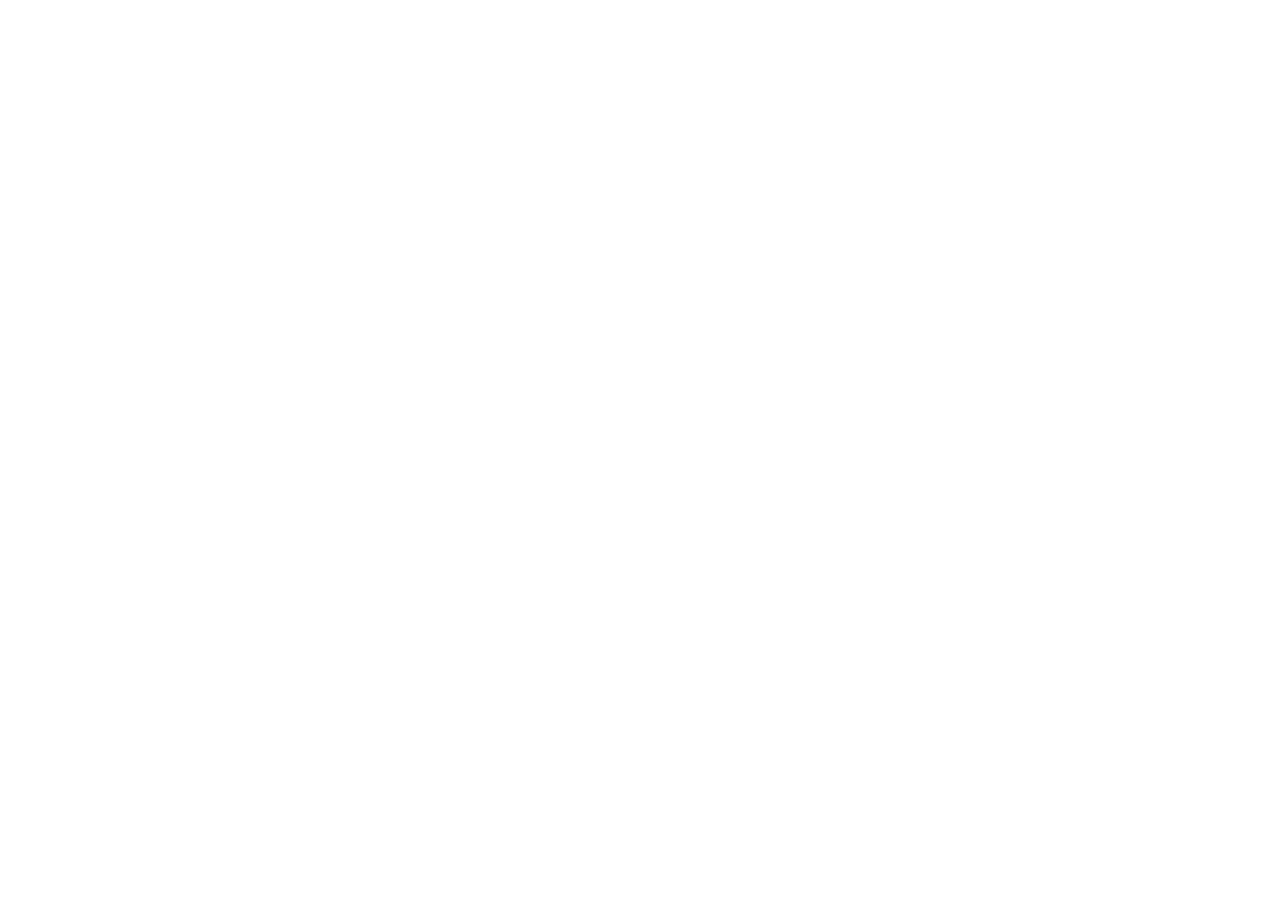
==== index.html @ 03cf4012 "files" ====
<!DOCTYPE html>
<html lang="en">
    <head>
        <meta charset="UTF-8">
        <meta http-equiv="X-UA-Compatible" content="IE=edge">
        <meta name="viewport" content="width=device-width, initial-scale=1.0">
        <title>Document</title>
    </head>
    
    <body>
        
    </body>
</html>
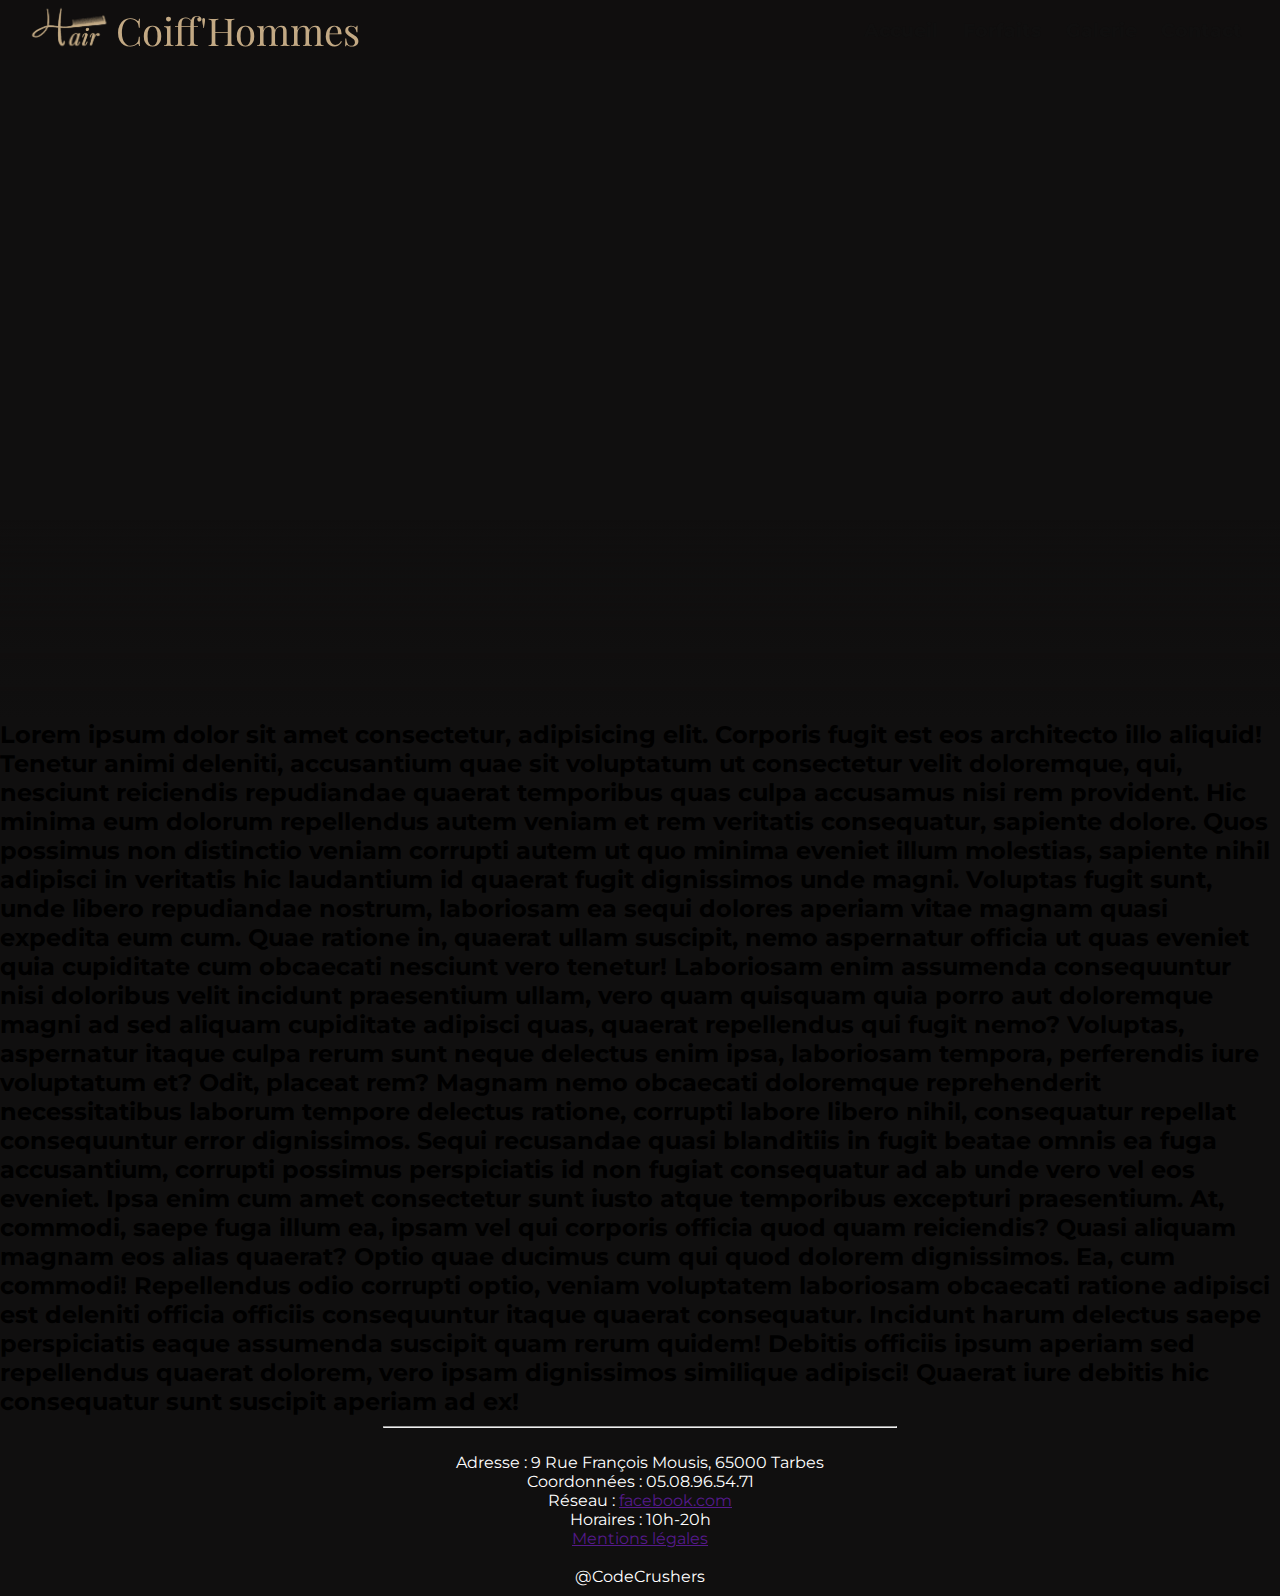
==== commit 19aecf27: "Merge branch 'main' of https://github.com/Musa-f/codecrushers" ====
--- a/index.html
+++ b/index.html
@@ -5,9 +5,47 @@
         <meta http-equiv="X-UA-Compatible" content="IE=edge">
         <meta name="viewport" content="width=device-width, initial-scale=1.0">
         <title>Document</title>
+        <link rel="stylesheet" href="style.css">
     </head>
-    
+
     <body>
         
+        <nav>
+            <div>
+                <img src="img/logo.png" alt="">
+                <h1>Coiff'Hommes</h1>
+            </div>
+
+            <ul>
+                <li><a href="index.html">Accueil</a></li>
+                <li><a href="">Forfaits</a></li>
+                <li><a href="gallery.html">Galerie</a></li>
+                <li><a href="contact.php">Contact</a></li>
+            </ul>
+        </nav>
+
+        <section>
+            <div class="header-img"></div>
+        </section>
+
+        <section>
+            <h2>
+                Lorem ipsum dolor sit amet consectetur, adipisicing elit. Corporis fugit est eos architecto illo aliquid! Tenetur animi deleniti, accusantium quae sit voluptatum ut consectetur velit doloremque, qui, nesciunt reiciendis repudiandae quaerat temporibus quas culpa accusamus nisi rem provident. Hic minima eum dolorum repellendus autem veniam et rem veritatis consequatur, sapiente dolore. Quos possimus non distinctio veniam corrupti autem ut quo minima eveniet illum molestias, sapiente nihil adipisci in veritatis hic laudantium id quaerat fugit dignissimos unde magni. Voluptas fugit sunt, unde libero repudiandae nostrum, laboriosam ea sequi dolores aperiam vitae magnam quasi expedita eum cum. Quae ratione in, quaerat ullam suscipit, nemo aspernatur officia ut quas eveniet quia cupiditate cum obcaecati nesciunt vero tenetur! Laboriosam enim assumenda consequuntur nisi doloribus velit incidunt praesentium ullam, vero quam quisquam quia porro aut doloremque magni ad sed aliquam cupiditate adipisci quas, quaerat repellendus qui fugit nemo? Voluptas, aspernatur itaque culpa rerum sunt neque delectus enim ipsa, laboriosam tempora, perferendis iure voluptatum et? Odit, placeat rem? Magnam nemo obcaecati doloremque reprehenderit necessitatibus laborum tempore delectus ratione, corrupti labore libero nihil, consequatur repellat consequuntur error dignissimos. Sequi recusandae quasi blanditiis in fugit beatae omnis ea fuga accusantium, corrupti possimus perspiciatis id non fugiat consequatur ad ab unde vero vel eos eveniet. Ipsa enim cum amet consectetur sunt iusto atque temporibus excepturi praesentium. At, commodi, saepe fuga illum ea, ipsam vel qui corporis officia quod quam reiciendis? Quasi aliquam magnam eos alias quaerat? Optio quae ducimus cum qui quod dolorem dignissimos. Ea, cum commodi! Repellendus odio corrupti optio, veniam voluptatem laboriosam obcaecati ratione adipisci est deleniti officia officiis consequuntur itaque quaerat consequatur. Incidunt harum delectus saepe perspiciatis eaque assumenda suscipit quam rerum quidem! Debitis officiis ipsum aperiam sed repellendus quaerat dolorem, vero ipsam dignissimos similique adipisci! Quaerat iure debitis hic consequatur sunt suscipit aperiam ad ex!
+            </h2>
+        </section>
+
+        <footer>
+            <hr>
+            <ul>
+                <li>Adresse : 9 Rue François Mousis, 65000 Tarbes</li>
+                <li>Coordonnées : 05.08.96.54.71</li>
+                <li>Réseau : <a href="">facebook.com</a></li>
+                <li>Horaires : 10h-20h</li>
+                <li><a href="">Mentions légales</a></li>
+            </ul>
+            <br>
+            <p>@CodeCrushers</p>
+        </footer>
+
     </body>
 </html>--- a/style.css
+++ b/style.css
@@ -0,0 +1,95 @@
+@import url("https://fonts.googleapis.com/css2?family=Montserrat&display=swap");
+@import url("https://fonts.googleapis.com/css2?family=Playfair+Display:ital,wght@1,500&display=swap");
+:root {
+  --navbar-height: 60px;
+  --main-color: #100f0f;
+  --main-color-2: #100f0fcd;
+  --main-color-3: #100f0f00;
+  --sub-color: #c3a984;
+}
+
+* {
+  margin: 0;
+  padding: 0;
+}
+
+body {
+  background-color: var(--main-color);
+  overflow-x: hidden;
+  font-family: "Montserrat", sans-serif;
+}
+
+nav {
+  position: fixed;
+  width: calc(100vw - 4%);
+  height: var(--navbar-height);
+  background-color: rgba(16, 15, 15, 0.4196078431);
+  display: flex;
+  justify-content: space-between;
+  align-items: center;
+  padding: 0 2%;
+}
+nav div {
+  display: flex;
+  align-items: center;
+}
+nav div img {
+  width: 90px;
+}
+nav div h1 {
+  font-size: 2.4em;
+  color: var(--sub-color);
+  font-family: "Playfair Display", serif;
+  font-weight: 400;
+}
+nav ul {
+  width: 50%;
+  list-style-type: none;
+  display: flex;
+  justify-content: flex-end;
+}
+nav ul li {
+  font-size: 1.2em;
+  font-weight: 800;
+  padding: 0 2%;
+}
+nav ul li a {
+  color: var(--main-color);
+  text-decoration: none;
+}
+
+.header-img {
+  width: 100vw;
+  height: 80vh;
+  background: url("./img/img-header.jpg");
+  background-size: cover;
+  background-repeat: no-repeat;
+  background-position: 80% top;
+}
+
+.header-img::after {
+  content: "";
+  position: absolute;
+  top: 0;
+  width: 100vw;
+  height: 200px;
+  background: linear-gradient(to top, var(--main-color), var(--main-color-2), var(--main-color-3));
+  transform: translateY(calc(80vh - 100%));
+}
+
+footer {
+  display: flex;
+  flex-direction: column;
+  justify-content: center;
+  align-items: center;
+  height: 180px;
+  color: white;
+}
+footer hr {
+  width: 40%;
+}
+footer ul {
+  margin-top: 2%;
+  text-align: center;
+  list-style-type: none;
+}/*# sourceMappingURL=style.css.map */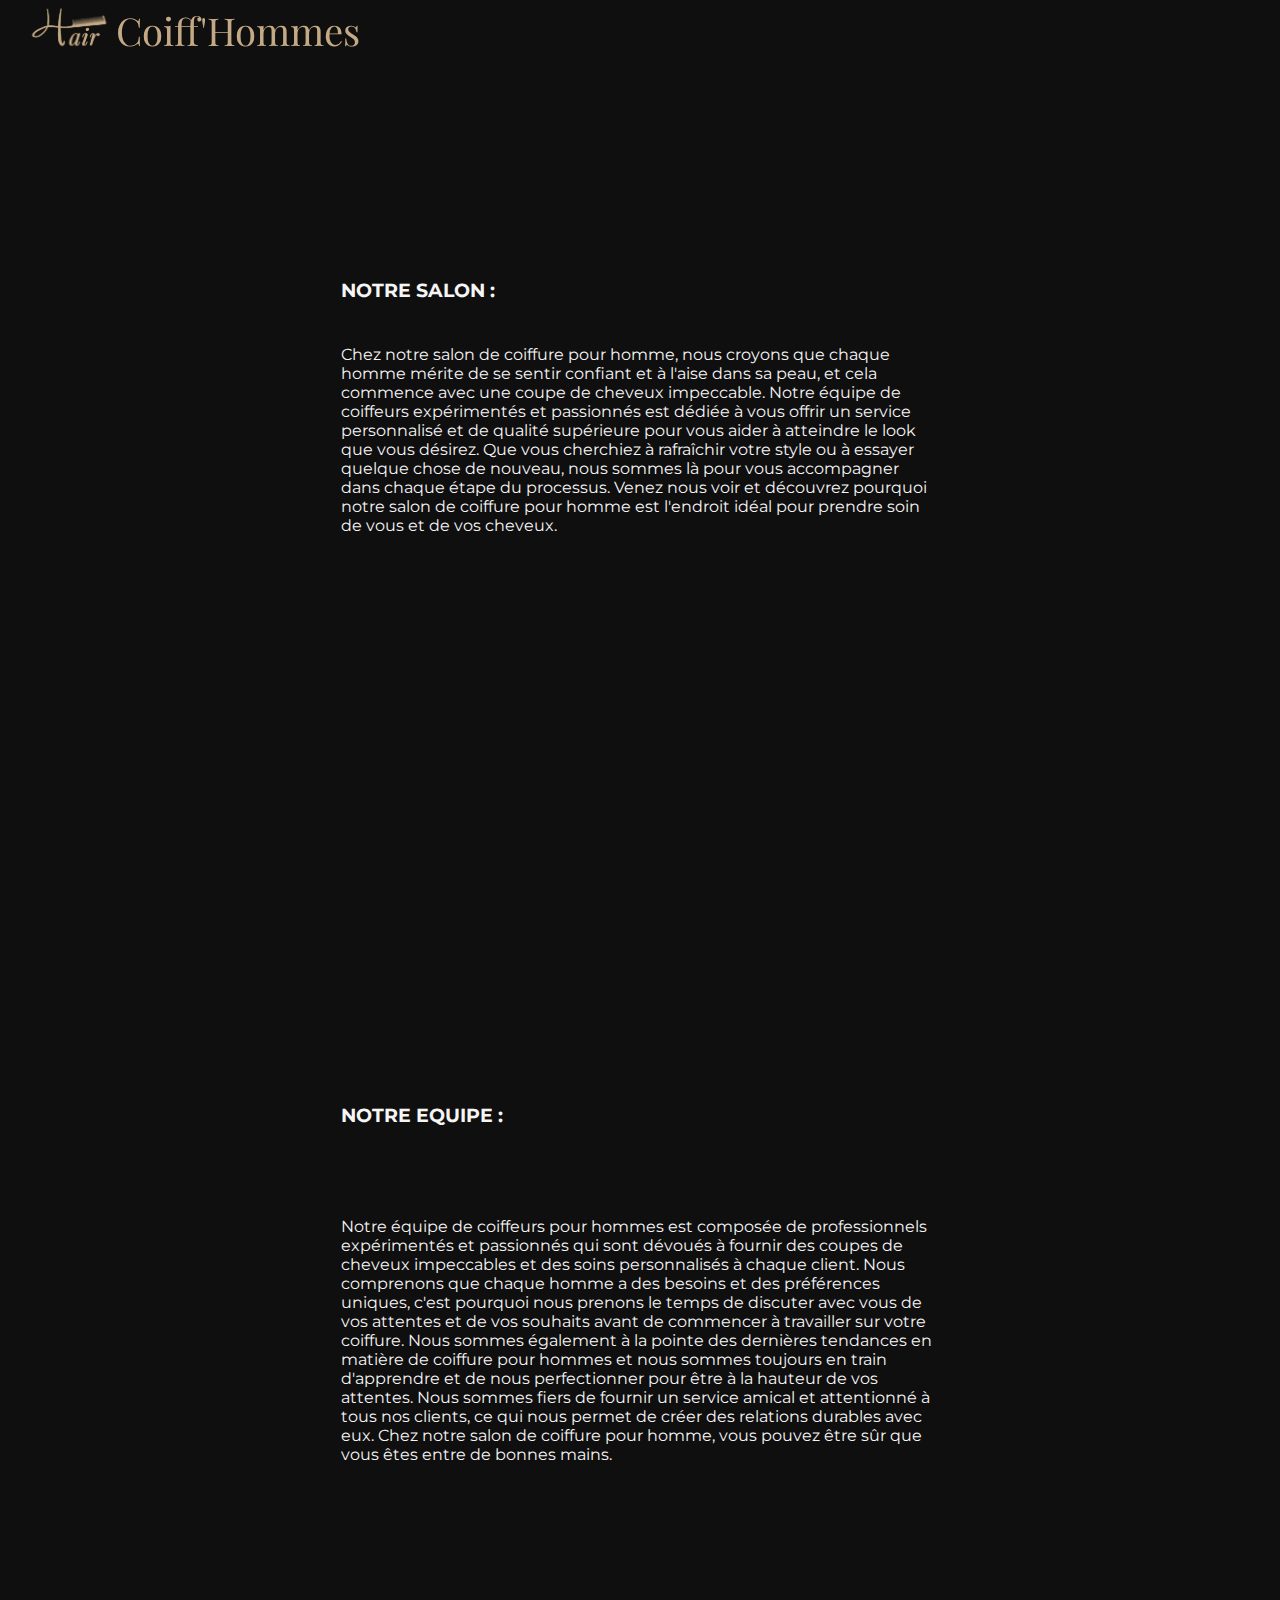
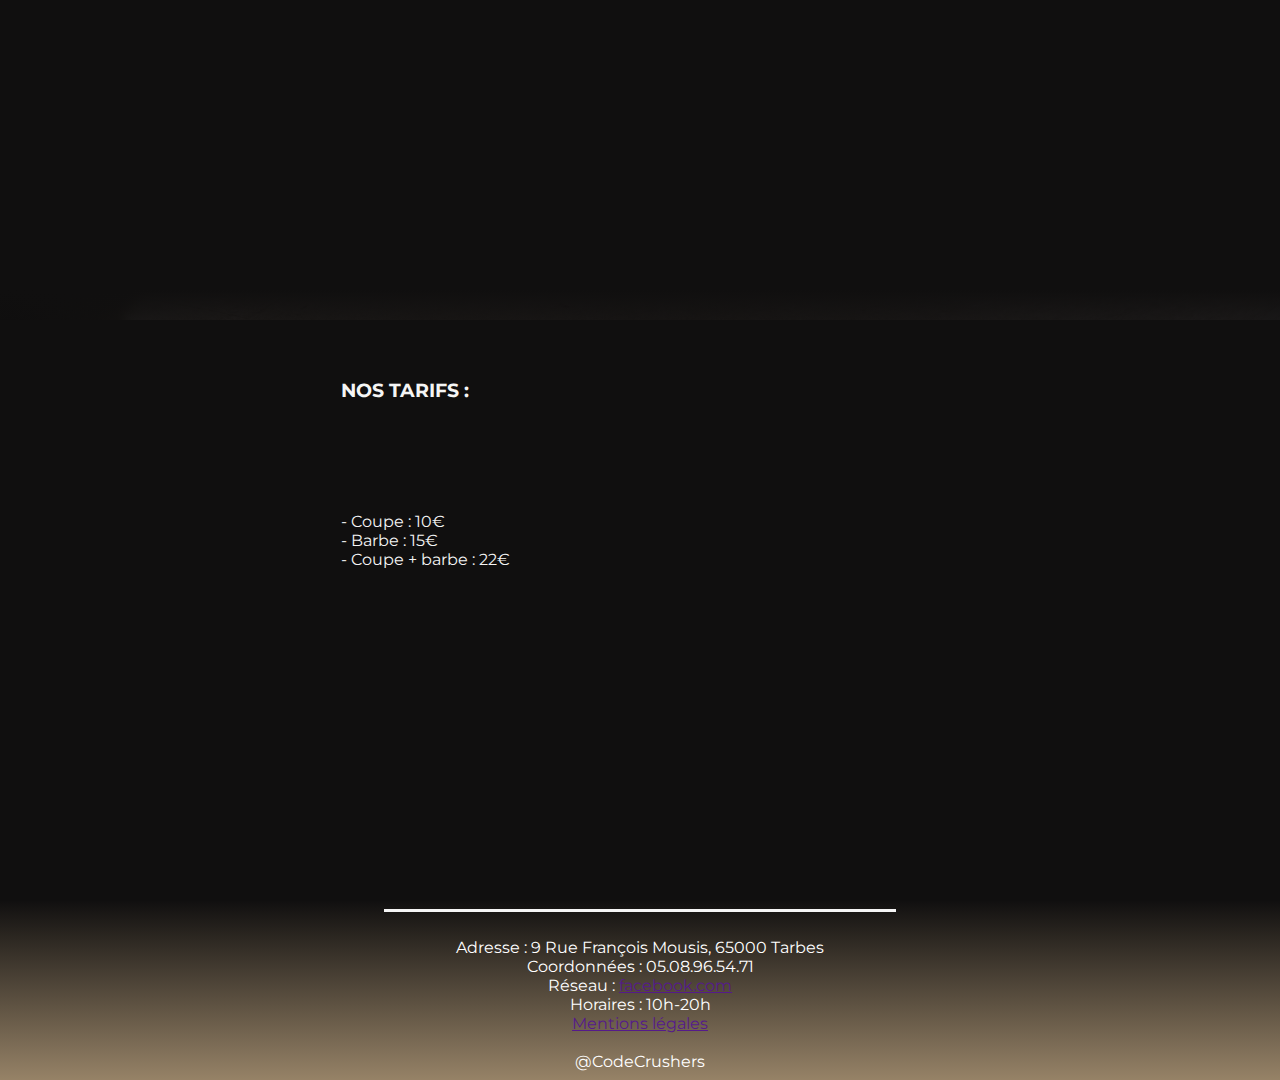
==== commit 32e029f4: "nico" ====
--- a/index.html
+++ b/index.html
@@ -1,51 +1,111 @@
 <!DOCTYPE html>
 <html lang="en">
-    <head>
-        <meta charset="UTF-8">
-        <meta http-equiv="X-UA-Compatible" content="IE=edge">
-        <meta name="viewport" content="width=device-width, initial-scale=1.0">
-        <title>Document</title>
-        <link rel="stylesheet" href="style.css">
-    </head>
 
-    <body>
-        
+<head>
+    <meta charset="UTF-8">
+    <meta http-equiv="X-UA-Compatible" content="IE=edge">
+    <meta name="viewport" content="width=device-width, initial-scale=1.0">
+    <title>Document</title>
+    <link rel="stylesheet" href="style.css">
+    <link rel="stylesheet" href="https://cdnjs.cloudflare.com/ajax/libs/font-awesome/6.3.0/css/all.min.css"
+        integrity="sha512-SzlrxWUlpfuzQ+pcUCosxcglQRNAq/DZjVsC0lE40xsADsfeQoEypE+enwcOiGjk/bSuGGKHEyjSoQ1zVisanQ=="
+        crossorigin="anonymous" referrerpolicy="no-referrer" />
+    <link rel="icon" type="image/x-icon" href="./img/favcoif.png">
+
+</head>
+
+<body>
+
+    <header>
         <nav>
             <div>
                 <img src="img/logo.png" alt="">
                 <h1>Coiff'Hommes</h1>
             </div>
-
             <ul>
-                <li><a href="index.html">Accueil</a></li>
-                <li><a href="">Forfaits</a></li>
-                <li><a href="gallery.html">Galerie</a></li>
-                <li><a href="contact.php">Contact</a></li>
+                <li>
+                    <a href="#section-one">Accueil</a>
+                    <span></span>
+                </li>
+                <li>
+                    <a href="#section-two">A propos</a>
+                    <span></span>
+                </li>
+                <li>
+                    <a href="#section-three">Forfaits</a>
+                    <span></span>
+                </li>
+                <li>
+                    <a href="gallery.html">Galerie</a>
+                    <span></span>
+                </li>
+                <li>
+                    <a href="contact.php">Contact</a>
+                    <span></span>
+                </li>
             </ul>
         </nav>
+    </header>
 
-        <section>
-            <div class="header-img"></div>
+    <div id="main">
+        <section id="section-one">
+            <article>
+                <h3>NOTRE SALON :</h3>
+                <p>
+                    Chez notre salon de coiffure pour homme, nous croyons que chaque homme mérite de se sentir confiant
+                    et à l'aise dans sa peau, et cela commence avec une coupe de cheveux impeccable. Notre équipe de
+                    coiffeurs expérimentés et passionnés est dédiée à vous offrir un service personnalisé et de qualité
+                    supérieure pour vous aider à atteindre le look que vous désirez. Que vous cherchiez à rafraîchir
+                    votre style ou à essayer quelque chose de nouveau, nous sommes là pour vous accompagner dans chaque
+                    étape du processus. Venez nous voir et découvrez pourquoi notre salon de coiffure pour homme est
+                    l'endroit idéal pour prendre soin de vous et de vos cheveux.
+                </p>
+            </article>
         </section>
 
-        <section>
-            <h2>
-                Lorem ipsum dolor sit amet consectetur, adipisicing elit. Corporis fugit est eos architecto illo aliquid! Tenetur animi deleniti, accusantium quae sit voluptatum ut consectetur velit doloremque, qui, nesciunt reiciendis repudiandae quaerat temporibus quas culpa accusamus nisi rem provident. Hic minima eum dolorum repellendus autem veniam et rem veritatis consequatur, sapiente dolore. Quos possimus non distinctio veniam corrupti autem ut quo minima eveniet illum molestias, sapiente nihil adipisci in veritatis hic laudantium id quaerat fugit dignissimos unde magni. Voluptas fugit sunt, unde libero repudiandae nostrum, laboriosam ea sequi dolores aperiam vitae magnam quasi expedita eum cum. Quae ratione in, quaerat ullam suscipit, nemo aspernatur officia ut quas eveniet quia cupiditate cum obcaecati nesciunt vero tenetur! Laboriosam enim assumenda consequuntur nisi doloribus velit incidunt praesentium ullam, vero quam quisquam quia porro aut doloremque magni ad sed aliquam cupiditate adipisci quas, quaerat repellendus qui fugit nemo? Voluptas, aspernatur itaque culpa rerum sunt neque delectus enim ipsa, laboriosam tempora, perferendis iure voluptatum et? Odit, placeat rem? Magnam nemo obcaecati doloremque reprehenderit necessitatibus laborum tempore delectus ratione, corrupti labore libero nihil, consequatur repellat consequuntur error dignissimos. Sequi recusandae quasi blanditiis in fugit beatae omnis ea fuga accusantium, corrupti possimus perspiciatis id non fugiat consequatur ad ab unde vero vel eos eveniet. Ipsa enim cum amet consectetur sunt iusto atque temporibus excepturi praesentium. At, commodi, saepe fuga illum ea, ipsam vel qui corporis officia quod quam reiciendis? Quasi aliquam magnam eos alias quaerat? Optio quae ducimus cum qui quod dolorem dignissimos. Ea, cum commodi! Repellendus odio corrupti optio, veniam voluptatem laboriosam obcaecati ratione adipisci est deleniti officia officiis consequuntur itaque quaerat consequatur. Incidunt harum delectus saepe perspiciatis eaque assumenda suscipit quam rerum quidem! Debitis officiis ipsum aperiam sed repellendus quaerat dolorem, vero ipsam dignissimos similique adipisci! Quaerat iure debitis hic consequatur sunt suscipit aperiam ad ex!
-            </h2>
+        <section id="section-two">
+            <article>
+                <h3>NOTRE EQUIPE :</h3>
+                <p>
+                    Notre équipe de coiffeurs pour hommes est composée de professionnels expérimentés et passionnés qui
+                    sont dévoués à fournir des coupes de cheveux impeccables et des soins personnalisés à chaque client.
+                    Nous comprenons que chaque homme a des besoins et des préférences uniques, c'est pourquoi nous
+                    prenons le temps de discuter avec vous de vos attentes et de vos souhaits avant de commencer à
+                    travailler sur votre coiffure. Nous sommes également à la pointe des dernières tendances en matière
+                    de coiffure pour hommes et nous sommes toujours en train d'apprendre et de nous perfectionner pour
+                    être à la hauteur de vos attentes. Nous sommes fiers de fournir un service amical et attentionné à
+                    tous nos clients, ce qui nous permet de créer des relations durables avec eux. Chez notre salon de
+                    coiffure pour homme, vous pouvez être sûr que vous êtes entre de bonnes mains.
+                </p>
+            </article>
         </section>
 
-        <footer>
-            <hr>
-            <ul>
-                <li>Adresse : 9 Rue François Mousis, 65000 Tarbes</li>
-                <li>Coordonnées : 05.08.96.54.71</li>
-                <li>Réseau : <a href="">facebook.com</a></li>
-                <li>Horaires : 10h-20h</li>
-                <li><a href="">Mentions légales</a></li>
-            </ul>
-            <br>
-            <p>@CodeCrushers</p>
-        </footer>
+        <section id="section-three">
+            <article>
+                <h3>NOS TARIFS :</h3>
+                <p>
+                    <span>- Coupe : 10€</span><br>
+                    <span>- Barbe : 15€</span><br>
+                    <span>- Coupe + barbe : 22€</span><br>
+                </p>
+            </article>
+        </section>
+    </div>
 
-    </body>
+    <footer>
+        <hr>
+        <ul>
+            <li>Adresse : 9 Rue François Mousis, 65000 Tarbes</li>
+            <li>Coordonnées : 05.08.96.54.71</li>
+            <li>Réseau : <a href="">facebook.com</a></li>
+            <li>Horaires : 10h-20h</li>
+            <li><a href="">Mentions légales</a></li>
+        </ul>
+        <br>
+        <p>@CodeCrushers</p>
+    </footer>
+
+    <script src="./script.js"></script>
+</body>
+
 </html>--- a/style.css
+++ b/style.css
@@ -6,6 +6,9 @@
   --main-color-2: #100f0fcd;
   --main-color-3: #100f0f00;
   --sub-color: #c3a984;
+  --sub-color-2: #c3a984bf;
+  --sub-color-3: #c3a98400;
+  --side-color: #849ec3;
 }
 
 * {
@@ -19,62 +22,146 @@
   font-family: "Montserrat", sans-serif;
 }
 
-nav {
+header nav {
   position: fixed;
+  z-index: 999;
+  top: 0;
+  left: 0;
   width: calc(100vw - 4%);
   height: var(--navbar-height);
-  background-color: rgba(16, 15, 15, 0.4196078431);
   display: flex;
   justify-content: space-between;
   align-items: center;
   padding: 0 2%;
 }
-nav div {
+header nav div {
   display: flex;
   align-items: center;
 }
-nav div img {
+header nav div img {
   width: 90px;
 }
-nav div h1 {
+header nav div h1 {
   font-size: 2.4em;
   color: var(--sub-color);
   font-family: "Playfair Display", serif;
   font-weight: 400;
 }
-nav ul {
+header nav ul {
   width: 50%;
   list-style-type: none;
   display: flex;
   justify-content: flex-end;
 }
-nav ul li {
+header nav ul li {
+  position: relative;
   font-size: 1.2em;
   font-weight: 800;
   padding: 0 2%;
 }
-nav ul li a {
+header nav ul li a {
   color: var(--main-color);
   text-decoration: none;
 }
+header nav ul li::after {
+  content: "";
+  position: absolute;
+  bottom: -5px;
+  width: 50%;
+  height: 3px;
+  background-color: var(--main-color);
+  transform-origin: left;
+  transform: scaleX(0);
+  transition: transform 0.35s;
+}
+header nav ul li:hover::after {
+  transform: scaleX(1);
+}
 
-.header-img {
+#main {
+  height: calc(300vh - 200px);
+}
+#main section {
   width: 100vw;
-  height: 80vh;
+  padding-top: 80px;
+  display: flex;
+  justify-content: center;
+}
+#main section:nth-child(1) article {
+  top: 20vh;
+  height: 40vh;
+}
+#main section:nth-child(2) article {
+  top: 10vh;
+  height: 60vh;
+}
+#main section:nth-child(3) article {
+  height: 40vh;
+}
+#main section article {
+  position: relative;
+  z-index: 10;
+  width: 70vw;
+  color: whitesmoke;
+  display: grid;
+  grid-template-columns: 1fr 4fr 1fr;
+  grid-template-rows: 1fr 4fr 1fr;
+}
+#main section article h3 {
+  grid-row: 1;
+  grid-column: 2;
+  width: 100%;
+  text-align: left;
+  align-self: center;
+}
+#main section article p {
+  grid-row: 2;
+  grid-column: 2;
+  align-self: center;
+}
+#main section:nth-child(1) {
+  height: calc(100vh - 80px);
   background: url("./img/img-header.jpg");
   background-size: cover;
   background-repeat: no-repeat;
-  background-position: 80% top;
+  background-position: center top;
+  background-attachment: fixed;
 }
-
-.header-img::after {
+#main section:nth-child(1)::after {
+  content: "";
+  z-index: 5;
+  position: absolute;
+  bottom: 0;
+  left: 0;
+  background: linear-gradient(to bottom, var(--main-color-3), var(--main-color) 50vh);
+  width: 100vw;
+  height: 60vh;
+}
+#main section:nth-child(2) {
+  height: 100vh;
+  background: var(--main-color);
+  background-size: cover;
+  background-repeat: no-repeat;
+  background-position: center top;
+  background-attachment: fixed;
+}
+#main section:nth-child(3) {
+  height: calc(100vh - 180px);
+  background: url("./img/pexels-cottonbro-studio-3993293.jpg");
+  background-size: cover;
+  background-repeat: no-repeat;
+  background-position: center top;
+  background-attachment: fixed;
+}
+#main section:nth-child(3)::after {
   content: "";
   position: absolute;
-  top: 0;
+  z-index: 5;
+  top: 200vh;
+  left: 0;
+  background: linear-gradient(to top, var(--main-color-3), var(--main-color) 50vh);
   width: 100vw;
-  height: 200px;
-  background: linear-gradient(to top, var(--main-color), var(--main-color-2), var(--main-color-3));
-  transform: translateY(calc(80vh - 100%));
+  height: 60vh;
 }
 
 footer {
@@ -84,9 +171,13 @@
   align-items: center;
   height: 180px;
   color: white;
+  background: linear-gradient(to top, var(--sub-color-2), var(--sub-color-3));
 }
 footer hr {
   width: 40%;
+  height: 3px;
+  background-color: whitesmoke;
+  border: none;
 }
 footer ul {
   margin-top: 2%;
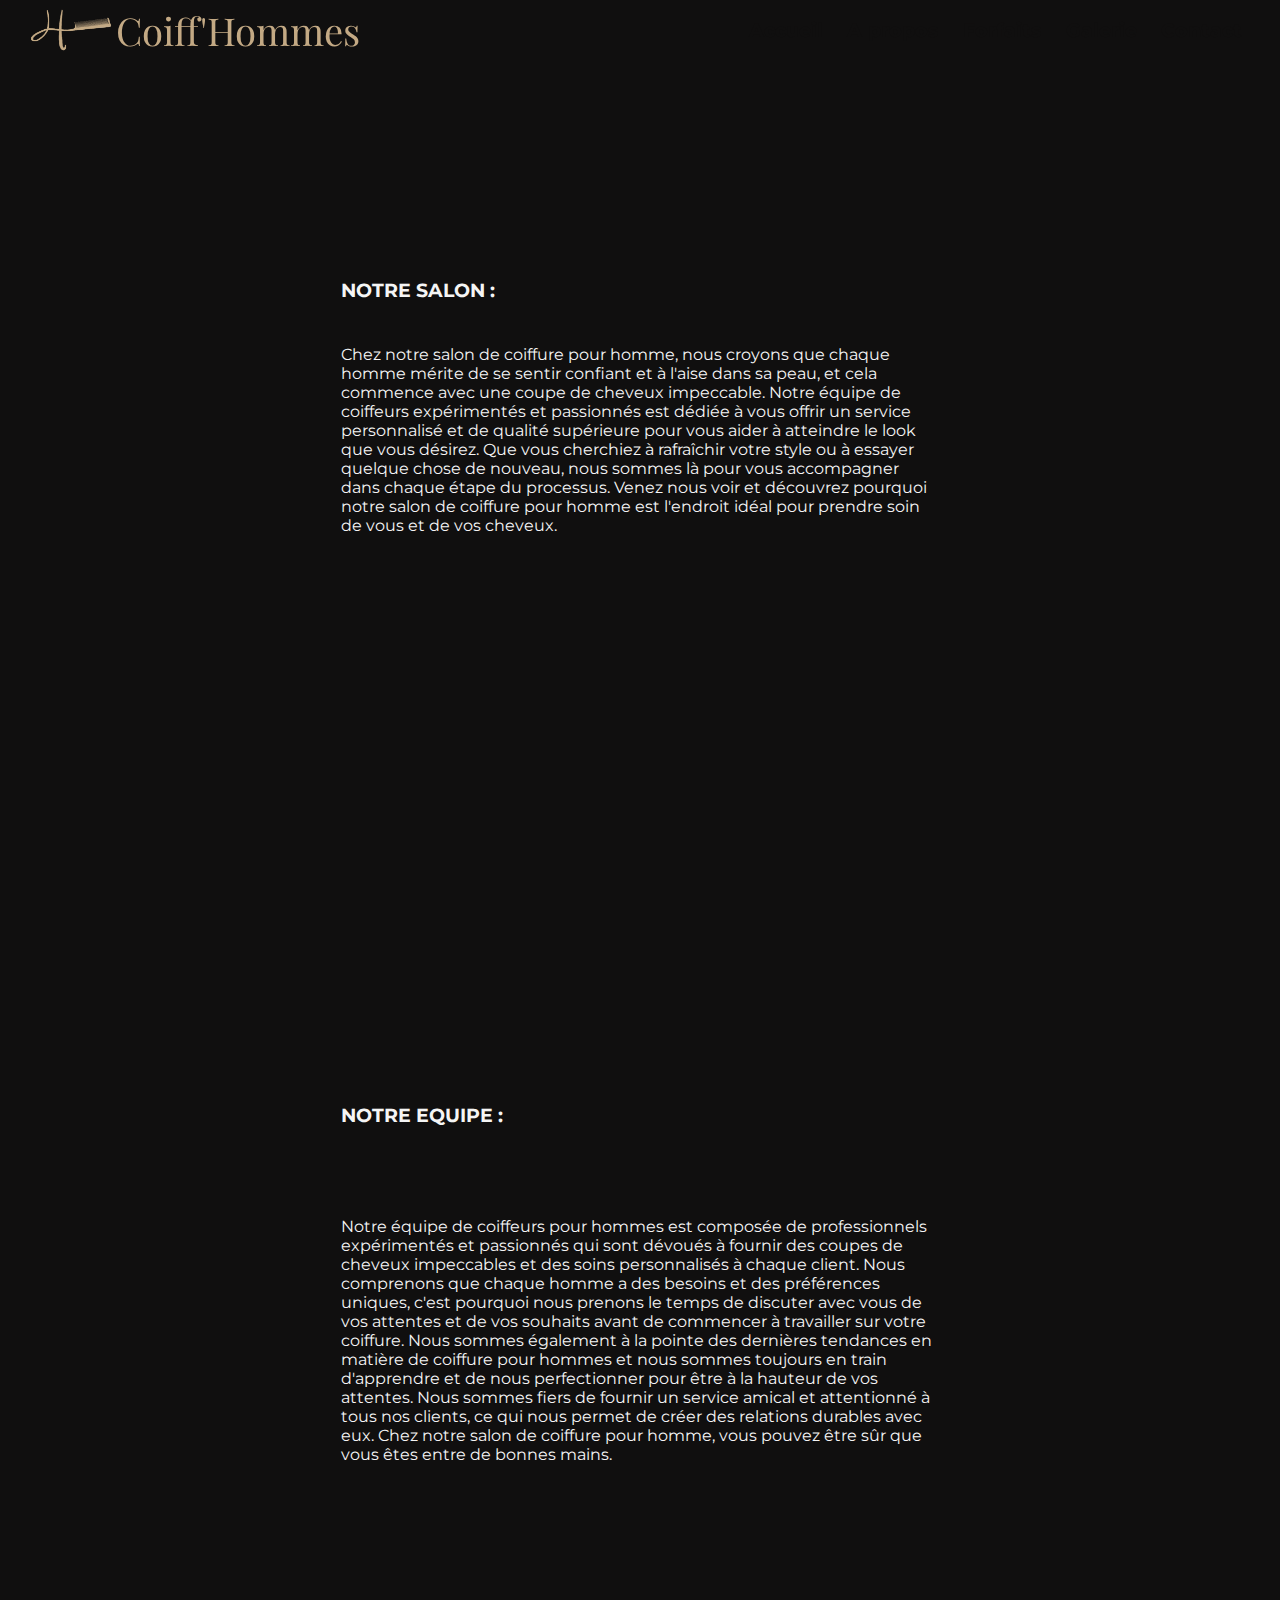
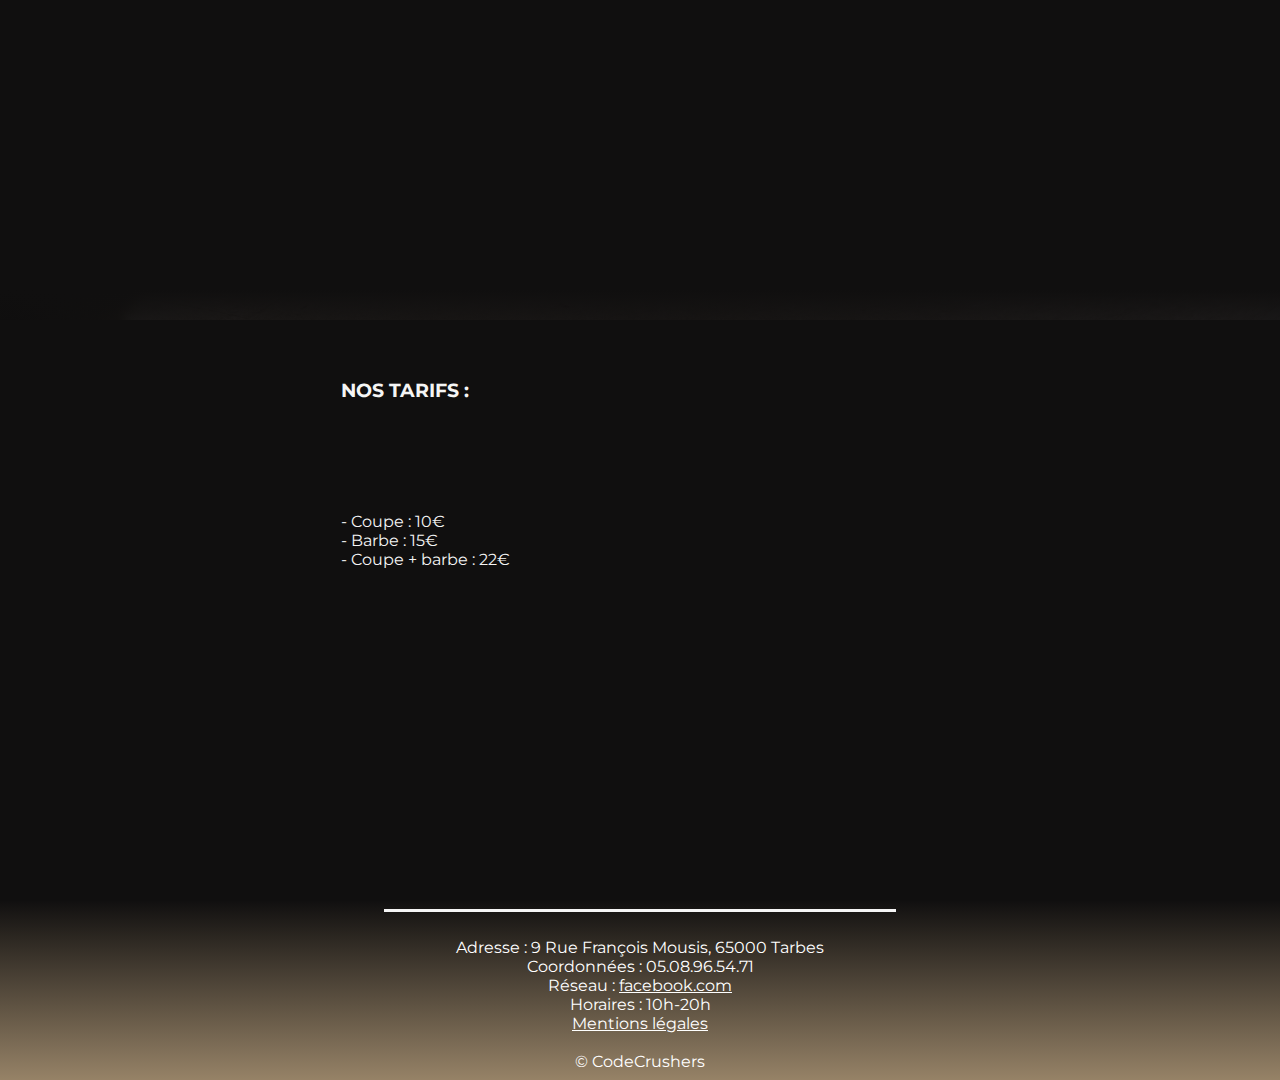
==== commit 2d4a26ac: "changes mika" ====
--- a/index.html
+++ b/index.html
@@ -5,7 +5,7 @@
     <meta charset="UTF-8">
     <meta http-equiv="X-UA-Compatible" content="IE=edge">
     <meta name="viewport" content="width=device-width, initial-scale=1.0">
-    <title>Document</title>
+    <title>Accueil</title>
     <link rel="stylesheet" href="style.css">
     <link rel="stylesheet" href="https://cdnjs.cloudflare.com/ajax/libs/font-awesome/6.3.0/css/all.min.css"
         integrity="sha512-SzlrxWUlpfuzQ+pcUCosxcglQRNAq/DZjVsC0lE40xsADsfeQoEypE+enwcOiGjk/bSuGGKHEyjSoQ1zVisanQ=="
@@ -102,7 +102,7 @@
             <li><a href="">Mentions légales</a></li>
         </ul>
         <br>
-        <p>@CodeCrushers</p>
+        <p>© CodeCrushers</p>
     </footer>
 
     <script src="./script.js"></script>
--- a/style.css
+++ b/style.css
@@ -47,6 +47,7 @@
   font-family: "Playfair Display", serif;
   font-weight: 400;
 }
+
 header nav ul {
   width: 50%;
   list-style-type: none;
@@ -78,47 +79,6 @@
   transform: scaleX(1);
 }
 
-#main {
-  height: calc(300vh - 200px);
-}
-#main section {
-  width: 100vw;
-  padding-top: 80px;
-  display: flex;
-  justify-content: center;
-}
-#main section:nth-child(1) article {
-  top: 20vh;
-  height: 40vh;
-}
-#main section:nth-child(2) article {
-  top: 10vh;
-  height: 60vh;
-}
-#main section:nth-child(3) article {
-  height: 40vh;
-}
-#main section article {
-  position: relative;
-  z-index: 10;
-  width: 70vw;
-  color: whitesmoke;
-  display: grid;
-  grid-template-columns: 1fr 4fr 1fr;
-  grid-template-rows: 1fr 4fr 1fr;
-}
-#main section article h3 {
-  grid-row: 1;
-  grid-column: 2;
-  width: 100%;
-  text-align: left;
-  align-self: center;
-}
-#main section article p {
-  grid-row: 2;
-  grid-column: 2;
-  align-self: center;
-}
 #main section:nth-child(1) {
   height: calc(100vh - 80px);
   background: url("./img/img-header.jpg");
@@ -164,6 +124,48 @@
   height: 60vh;
 }
 
+#main {
+  height: calc(300vh - 200px);
+}
+#main section {
+  width: 100vw;
+  padding-top: 80px;
+  display: flex;
+  justify-content: center;
+}
+#main section:nth-child(1) article {
+  top: 20vh;
+  height: 40vh;
+}
+#main section:nth-child(2) article {
+  top: 10vh;
+  height: 60vh;
+}
+#main section:nth-child(3) article {
+  height: 40vh;
+}
+#main section article {
+  position: relative;
+  z-index: 10;
+  width: 70vw;
+  color: whitesmoke;
+  display: grid;
+  grid-template-columns: 1fr 4fr 1fr;
+  grid-template-rows: 1fr 4fr 1fr;
+}
+#main section article h3 {
+  grid-row: 1;
+  grid-column: 2;
+  width: 100%;
+  text-align: left;
+  align-self: center;
+}
+#main section article p {
+  grid-row: 2;
+  grid-column: 2;
+  align-self: center;
+}
+
 footer {
   display: flex;
   flex-direction: column;
@@ -183,4 +185,7 @@
   margin-top: 2%;
   text-align: center;
   list-style-type: none;
+}
+footer ul a {
+  color: white;
 }/*# sourceMappingURL=style.css.map */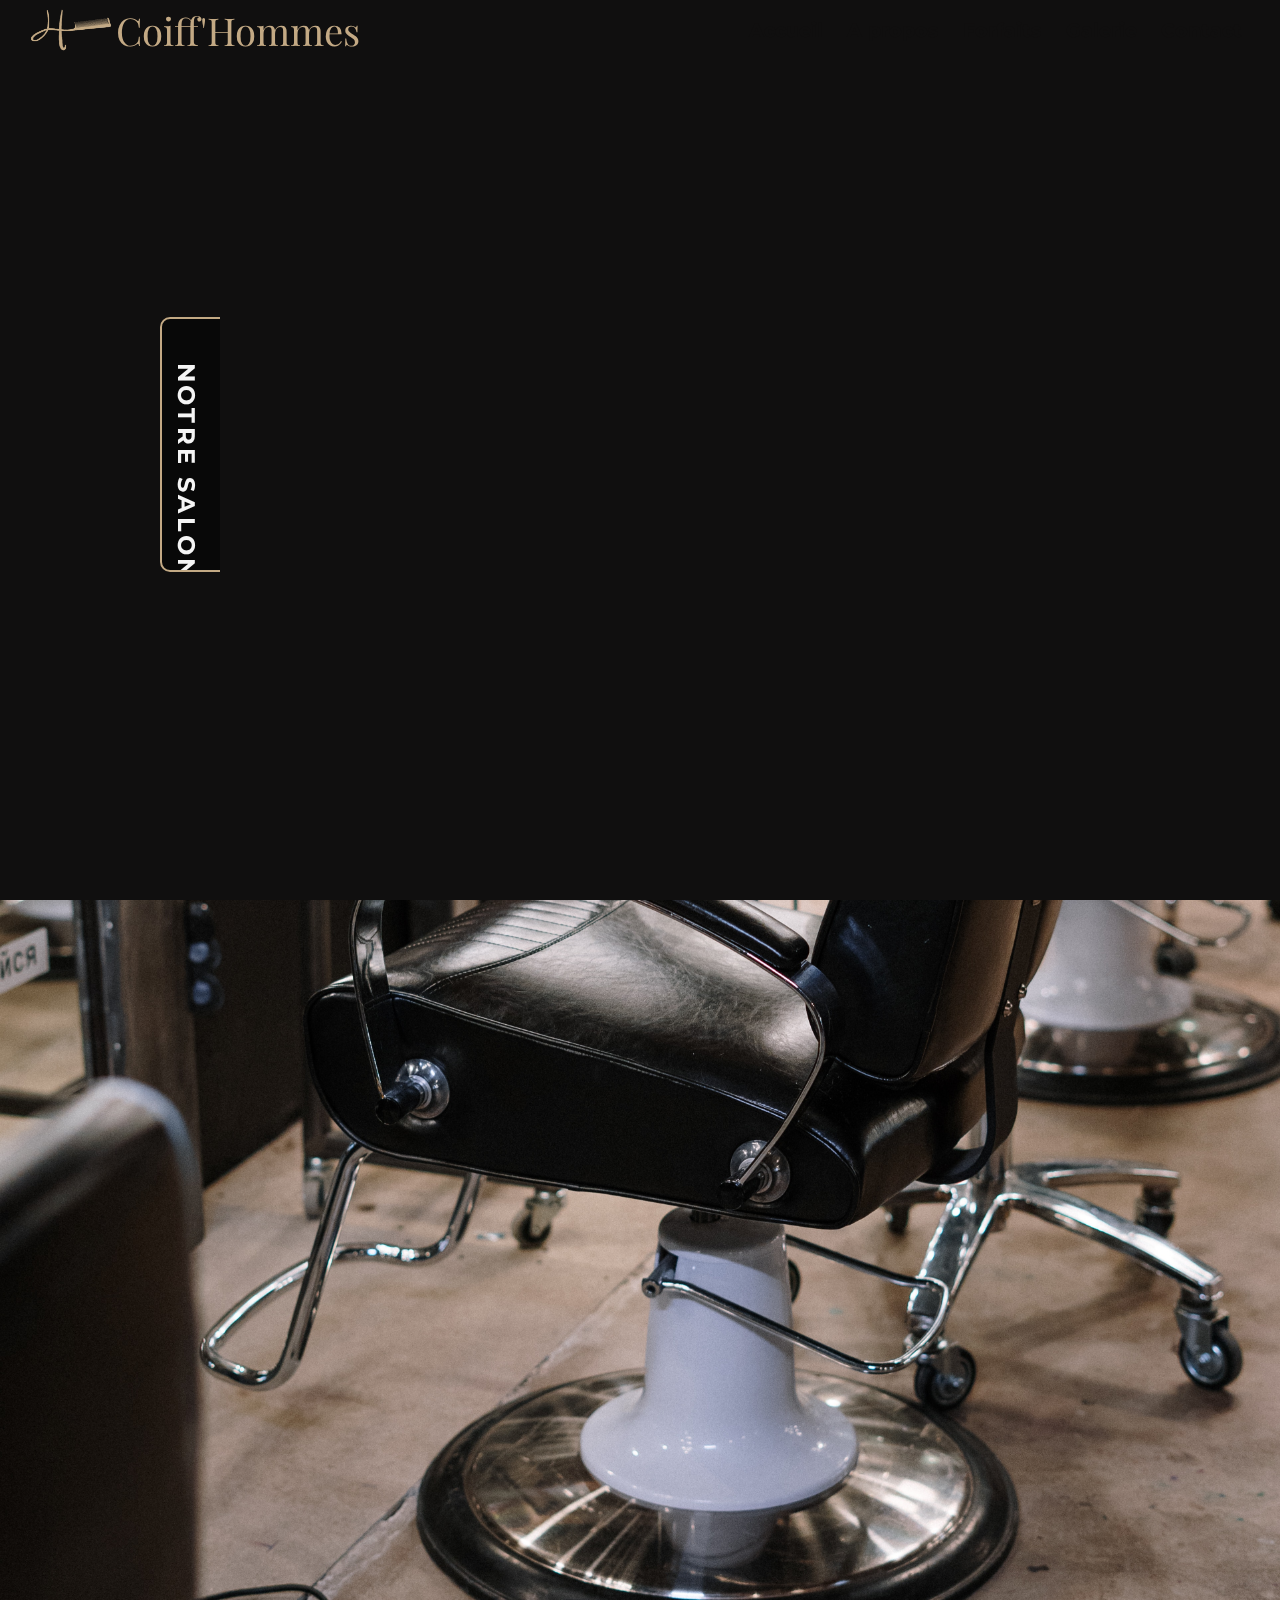
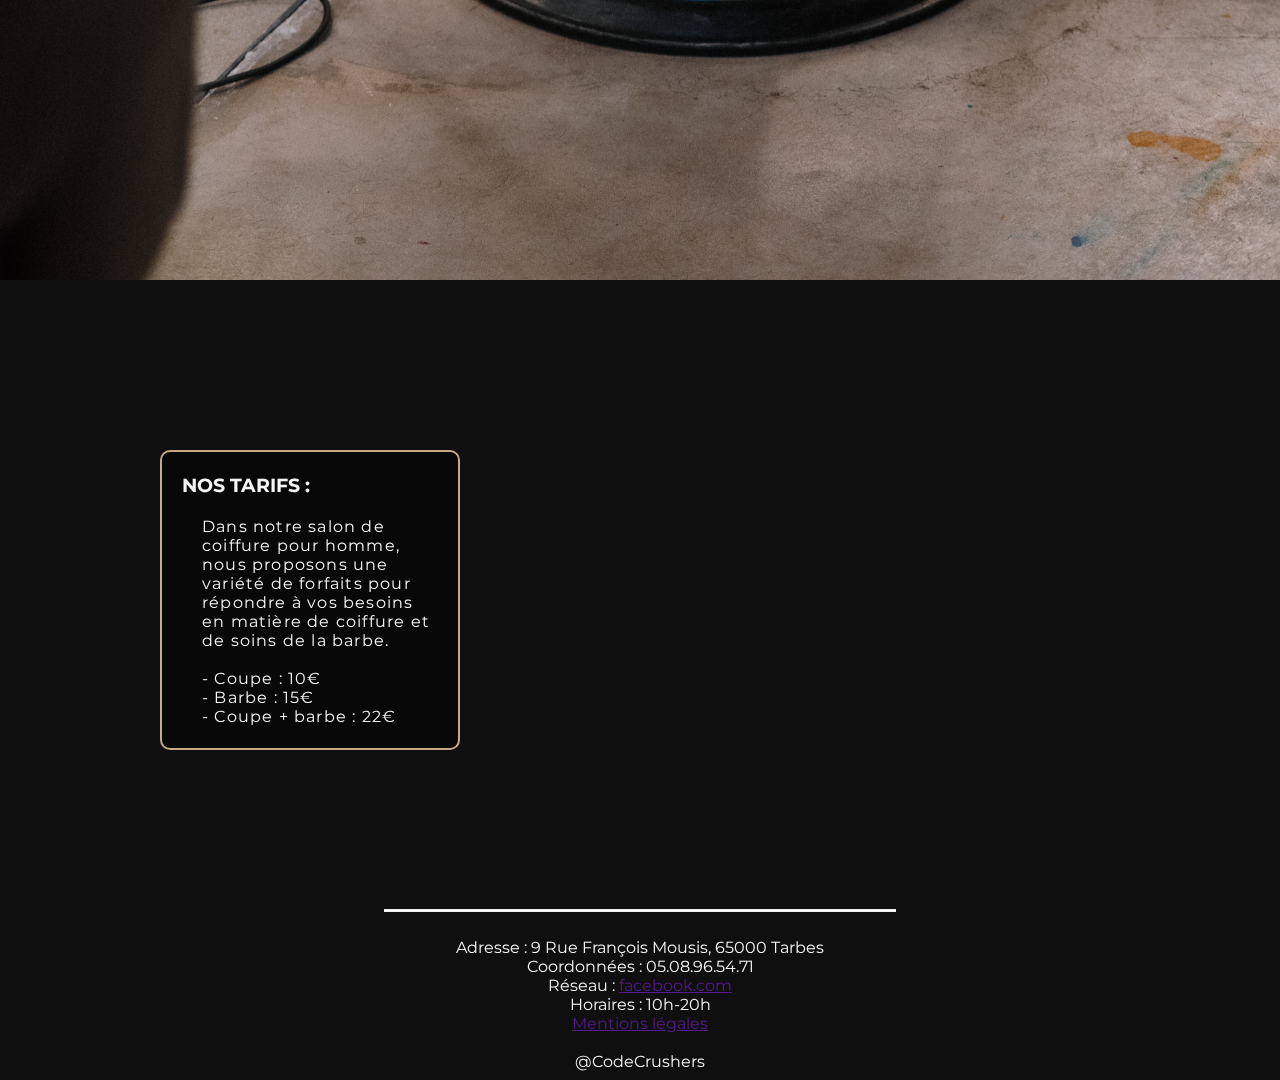
==== commit 6cddbacb: "nico end" ====
--- a/index.html
+++ b/index.html
@@ -5,7 +5,7 @@
     <meta charset="UTF-8">
     <meta http-equiv="X-UA-Compatible" content="IE=edge">
     <meta name="viewport" content="width=device-width, initial-scale=1.0">
-    <title>Accueil</title>
+    <title>Document</title>
     <link rel="stylesheet" href="style.css">
     <link rel="stylesheet" href="https://cdnjs.cloudflare.com/ajax/libs/font-awesome/6.3.0/css/all.min.css"
         integrity="sha512-SzlrxWUlpfuzQ+pcUCosxcglQRNAq/DZjVsC0lE40xsADsfeQoEypE+enwcOiGjk/bSuGGKHEyjSoQ1zVisanQ=="
@@ -50,14 +50,12 @@
     <div id="main">
         <section id="section-one">
             <article>
-                <h3>NOTRE SALON :</h3>
+                <i class="fa-regular fa-circle-question"></i>
+                <h3>NOTRE SALON</h3>
                 <p>
-                    Chez notre salon de coiffure pour homme, nous croyons que chaque homme mérite de se sentir confiant
-                    et à l'aise dans sa peau, et cela commence avec une coupe de cheveux impeccable. Notre équipe de
-                    coiffeurs expérimentés et passionnés est dédiée à vous offrir un service personnalisé et de qualité
-                    supérieure pour vous aider à atteindre le look que vous désirez. Que vous cherchiez à rafraîchir
-                    votre style ou à essayer quelque chose de nouveau, nous sommes là pour vous accompagner dans chaque
-                    étape du processus. Venez nous voir et découvrez pourquoi notre salon de coiffure pour homme est
+                    Dans notre salon de coiffure pour homme, nous croyons que chaque homme mérite de se sentir confiant
+                    et à l'aise dans sa peau, et cela commence avec une coupe de cheveux impeccable! Venez nous voir et
+                    découvrez pourquoi notre salon de coiffure pour homme est
                     l'endroit idéal pour prendre soin de vous et de vos cheveux.
                 </p>
             </article>
@@ -78,15 +76,25 @@
                     coiffure pour homme, vous pouvez être sûr que vous êtes entre de bonnes mains.
                 </p>
             </article>
+
+            <div class="images-two">
+                <div class="image-two top"></div>
+                <div class="image-two bottom"></div>
+            </div>
         </section>
 
         <section id="section-three">
             <article>
                 <h3>NOS TARIFS :</h3>
                 <p>
+                    <span>
+                        Dans notre salon de coiffure pour homme, nous proposons une variété de forfaits pour répondre à
+                        vos besoins en matière de coiffure et de soins de la barbe.
+                    </span><br><br>
                     <span>- Coupe : 10€</span><br>
                     <span>- Barbe : 15€</span><br>
                     <span>- Coupe + barbe : 22€</span><br>
+
                 </p>
             </article>
         </section>
@@ -102,7 +110,7 @@
             <li><a href="">Mentions légales</a></li>
         </ul>
         <br>
-        <p>© CodeCrushers</p>
+        <p>@CodeCrushers</p>
     </footer>
 
     <script src="./script.js"></script>
--- a/style.css
+++ b/style.css
@@ -6,7 +6,7 @@
   --main-color-2: #100f0fcd;
   --main-color-3: #100f0f00;
   --sub-color: #c3a984;
-  --sub-color-2: #c3a984bf;
+  --sub-color-2: #c3a984f5;
   --sub-color-3: #c3a98400;
   --side-color: #849ec3;
 }
@@ -93,13 +93,13 @@
   position: absolute;
   bottom: 0;
   left: 0;
-  background: linear-gradient(to bottom, var(--main-color-3), var(--main-color) 50vh);
+  background: linear-gradient(to bottom, var(--main-color-3), var(--main-color-2));
   width: 100vw;
-  height: 60vh;
+  height: 30vh;
 }
 #main section:nth-child(2) {
   height: 100vh;
-  background: var(--main-color);
+  background-image: linear-gradient(var(--main-color-2), var(--main-color-2)), url("./img/pexels-cottonbro-studio-3993293.jpg");
   background-size: cover;
   background-repeat: no-repeat;
   background-position: center top;
@@ -107,8 +107,8 @@
 }
 #main section:nth-child(3) {
   height: calc(100vh - 180px);
-  background: url("./img/pexels-cottonbro-studio-3993293.jpg");
-  background-size: cover;
+  background: url("./img/pexels-gonzalo-guzman-3654937.jpg");
+  background-size: 100% 100%;
   background-repeat: no-repeat;
   background-position: center top;
   background-attachment: fixed;
@@ -117,11 +117,11 @@
   content: "";
   position: absolute;
   z-index: 5;
-  top: 200vh;
+  top: calc(200vh + 80px);
   left: 0;
-  background: linear-gradient(to top, var(--main-color-3), var(--main-color) 50vh);
+  background: linear-gradient(to top, var(--main-color-3), var(--main-color-2));
   width: 100vw;
-  height: 60vh;
+  height: 30vh;
 }
 
 #main {
@@ -130,50 +130,233 @@
 #main section {
   width: 100vw;
   padding-top: 80px;
-  display: flex;
+  display: grid;
   justify-content: center;
-}
-#main section:nth-child(1) article {
-  top: 20vh;
-  height: 40vh;
-}
-#main section:nth-child(2) article {
-  top: 10vh;
-  height: 60vh;
-}
-#main section:nth-child(3) article {
-  height: 40vh;
 }
 #main section article {
   position: relative;
+  border-radius: 10px;
+  border: 2px solid var(--sub-color);
   z-index: 10;
-  width: 70vw;
+  width: -moz-fit-content;
+  width: fit-content;
+  height: -moz-fit-content;
+  height: fit-content;
+  top: 20%;
+  display: flex;
+  flex-direction: column;
+  justify-content: center;
+  row-gap: 20px;
   color: whitesmoke;
-  display: grid;
-  grid-template-columns: 1fr 4fr 1fr;
-  grid-template-rows: 1fr 4fr 1fr;
+  padding: 20px;
 }
 #main section article h3 {
-  grid-row: 1;
-  grid-column: 2;
-  width: 100%;
-  text-align: left;
-  align-self: center;
+  padding-left: 0px;
 }
 #main section article p {
+  padding-left: 20px;
+  font-size: clamp(1rem, 1.25vw, 1.5rem);
+  letter-spacing: 0.075rem;
+}
+#main section:nth-child(1) {
+  grid-template-columns: 0.25fr 0.75fr 1fr;
+  grid-template-rows: 0.25fr 2fr;
+}
+#main section:nth-child(1) article {
   grid-row: 2;
   grid-column: 2;
+  -webkit-backdrop-filter: brightness(0.5) blur(2px);
+          backdrop-filter: brightness(0.5) blur(2px);
+  -webkit-clip-path: polygon(0% 0%, 60px 0%, 60px 100%, 0% 100%);
+          clip-path: polygon(0% 0%, 60px 0%, 60px 100%, 0% 100%);
+  transition: -webkit-clip-path 0.5s;
+  transition: clip-path 0.5s;
+  transition: clip-path 0.5s, -webkit-clip-path 0.5s;
+  cursor: pointer;
+  overflow: hidden;
+}
+#main section:nth-child(1) article:hover {
+  -webkit-clip-path: polygon(0% 0%, 100% 0%, 100% 100%, 0% 100%);
+          clip-path: polygon(0% 0%, 100% 0%, 100% 100%, 0% 100%);
+}
+#main section:nth-child(1) article:hover h3 {
+  transform: rotate(0deg);
+}
+#main section:nth-child(1) article:hover i {
+  transform: scale(0);
+}
+#main section:nth-child(1) article i {
+  position: absolute;
+  top: 10px;
+  left: 15px;
+  font-size: 1.75rem;
+  height: 1.75rem;
+  width: 1.75rem;
+  opacity: 1;
+  transition: transform 0.5s;
+  transform: scale(1);
+  color: var(--sub-color);
+  animation: infos 4s linear infinite;
+}
+#main section:nth-child(1) article h3 {
+  position: absolute;
+  top: 15px;
+  left: 10px;
+  font-size: clamp(1.5rem, 1.5vw, 2rem);
+  letter-spacing: 0.2rem;
+  white-space: nowrap;
+  transition: transform 0.5s;
+  transform-origin: bottom left;
+  transform: rotate(90deg);
+}
+#main section:nth-child(1) article p {
+  padding-left: 40px;
+  padding-top: 40px;
+  font-size: clamp(1rem, 1.25vw, 1.5rem);
+  letter-spacing: 0.075rem;
+}
+#main section:nth-child(2) {
+  grid-template-columns: 1fr 1.25fr 0.1fr;
+  grid-template-rows: 10vh 1fr;
+}
+#main section:nth-child(2) article {
+  position: relative;
+  grid-row: 1/span 2;
+  grid-column: 2;
+  top: -60px;
   align-self: center;
-}
-
+  -webkit-backdrop-filter: brightness(0.33) blur(2px);
+          backdrop-filter: brightness(0.33) blur(2px);
+  transform: translateX(-300vw);
+}
+#main section:nth-child(2) article.scrolled {
+  animation: scrolledLeft 1s ease-out forwards;
+}
+#main section:nth-child(2) article.scrolled ~ .images-two .image-two.top {
+  animation: scrolledRight 1.25s ease-out 0.75s forwards;
+}
+#main section:nth-child(2) article.scrolled ~ .images-two .image-two.bottom {
+  animation: scrolledRight 2s ease-out forwards;
+}
+#main section:nth-child(2) .images-two {
+  position: relative;
+  grid-row: 1/span 2;
+  grid-column: 1;
+  top: -60px;
+  height: 100%;
+  width: 100%;
+  border-color: red;
+}
+#main section:nth-child(2) .image-two.top {
+  position: absolute;
+  top: 30%;
+  left: 30%;
+  width: 66%;
+  aspect-ratio: 1/1;
+  background: url("./img/pexels-cottonbro-studio-3998430.jpg");
+  background-size: cover;
+  background-repeat: no-repeat;
+  transform: translateX(300vw);
+}
+#main section:nth-child(2) .image-two.bottom {
+  position: absolute;
+  top: 20%;
+  left: 5%;
+  width: 50%;
+  aspect-ratio: 1/1;
+  background: url("./img/pexels-cottonbro-studio-3998429.jpg");
+  background-size: cover;
+  background-repeat: no-repeat;
+  transform: translateX(300vw);
+}
+#main section:nth-child(3) {
+  grid-template-columns: 0.25fr 0.75fr 1fr;
+  grid-template-rows: 10vh 1fr;
+}
+#main section:nth-child(3) article {
+  grid-row: 2;
+  grid-column: 2;
+  top: 0;
+  -webkit-backdrop-filter: brightness(0.5) blur(2px);
+          backdrop-filter: brightness(0.5) blur(2px);
+  width: 20vw;
+  aspect-ratio: 1/1;
+}
+
+@keyframes infos {
+  0% {
+    opacity: 1;
+    filter: brightness(1.5);
+  }
+  5% {
+    opacity: 0.66;
+    filter: brightness(0.5);
+  }
+  10% {
+    opacity: 1;
+    filter: brightness(1.5);
+  }
+  15% {
+    opacity: 0.66;
+    filter: brightness(0.5);
+  }
+  20% {
+    opacity: 1;
+    filter: brightness(1.5);
+  }
+  25% {
+    opacity: 0.66;
+    filter: brightness(0.5);
+  }
+  30% {
+    opacity: 1;
+    filter: brightness(1);
+  }
+  100% {
+    opacity: 1;
+    filter: brightness(1);
+  }
+}
+@keyframes scrolledLeft {
+  from {
+    transform: translateX(-300vw);
+  }
+  to {
+    transform: translateX(0vw);
+  }
+}
+@keyframes unscrolledLeft {
+  from {
+    transform: translateX(0vw);
+  }
+  to {
+    transform: translateX(-300vw);
+  }
+}
+@keyframes scrolledRight {
+  from {
+    transform: translateX(300vw);
+  }
+  to {
+    transform: translateX(0vw);
+  }
+}
+@keyframes unscrolledRight {
+  from {
+    transform: translateX(0vw);
+  }
+  to {
+    transform: translateX(300vw);
+  }
+}
 footer {
   display: flex;
   flex-direction: column;
   justify-content: center;
   align-items: center;
   height: 180px;
-  color: white;
-  background: linear-gradient(to top, var(--sub-color-2), var(--sub-color-3));
+  color: whitesmoke;
+  background: linear-gradient(to top, var(--main-color) 50%, var(--main-color-2) 75%, var(--main-color-3));
 }
 footer hr {
   width: 40%;
@@ -185,7 +368,4 @@
   margin-top: 2%;
   text-align: center;
   list-style-type: none;
-}
-footer ul a {
-  color: white;
 }/*# sourceMappingURL=style.css.map */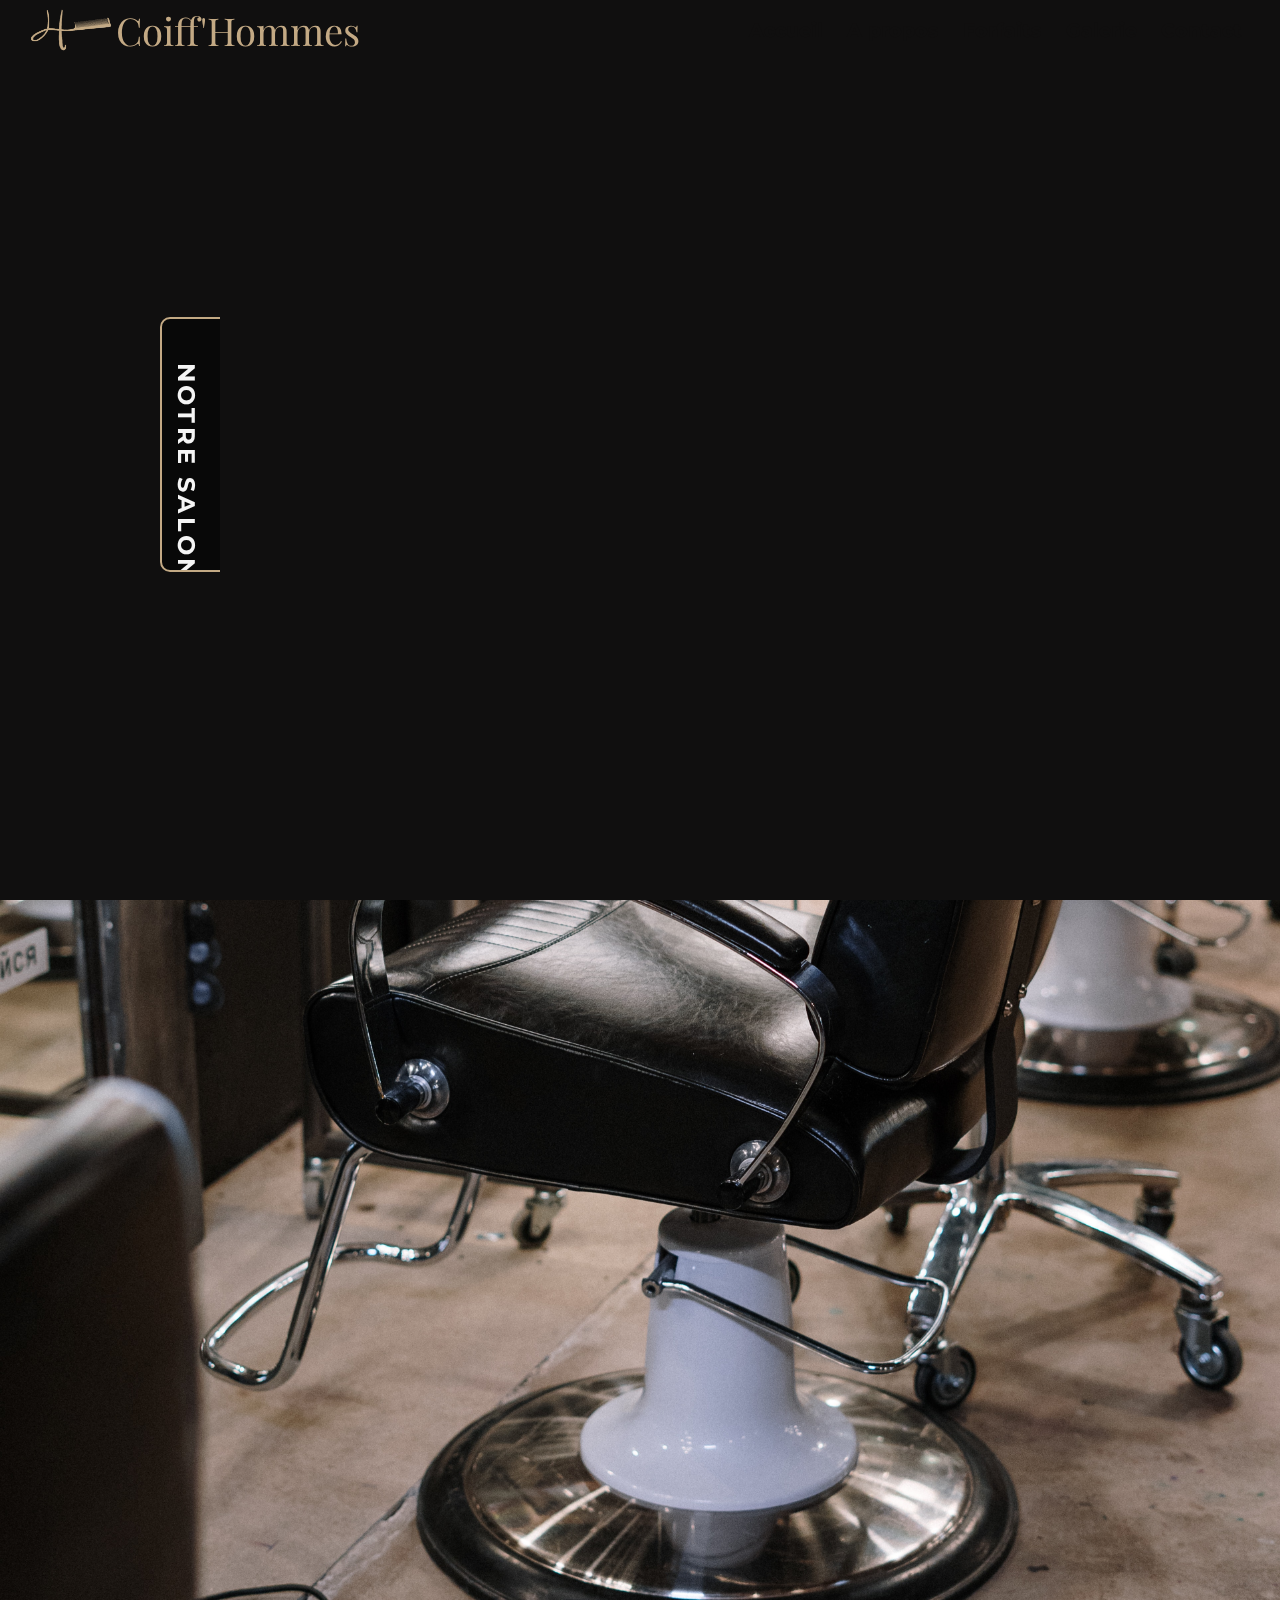
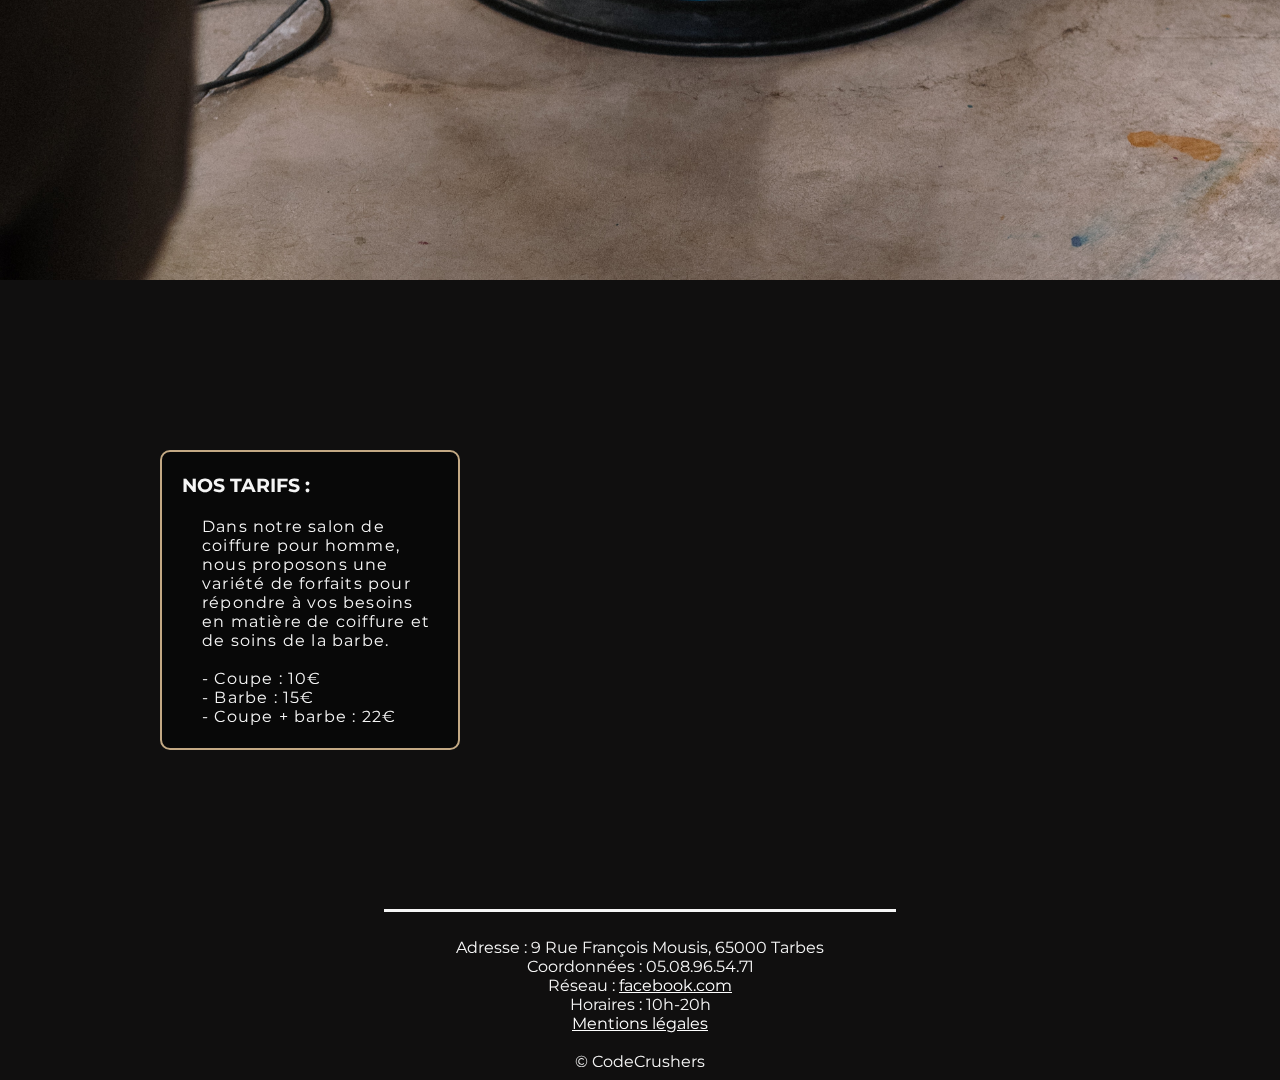
==== commit d3278e58: "Merge branch 'main' of https://github.com/Musa-f/codecrushers" ====
--- a/index.html
+++ b/index.html
@@ -5,7 +5,7 @@
     <meta charset="UTF-8">
     <meta http-equiv="X-UA-Compatible" content="IE=edge">
     <meta name="viewport" content="width=device-width, initial-scale=1.0">
-    <title>Document</title>
+    <title>Accueil</title>
     <link rel="stylesheet" href="style.css">
     <link rel="stylesheet" href="https://cdnjs.cloudflare.com/ajax/libs/font-awesome/6.3.0/css/all.min.css"
         integrity="sha512-SzlrxWUlpfuzQ+pcUCosxcglQRNAq/DZjVsC0lE40xsADsfeQoEypE+enwcOiGjk/bSuGGKHEyjSoQ1zVisanQ=="
@@ -110,7 +110,7 @@
             <li><a href="">Mentions légales</a></li>
         </ul>
         <br>
-        <p>@CodeCrushers</p>
+        <p>© CodeCrushers</p>
     </footer>
 
     <script src="./script.js"></script>
--- a/style.css
+++ b/style.css
@@ -368,4 +368,7 @@
   margin-top: 2%;
   text-align: center;
   list-style-type: none;
+}
+footer ul a {
+  color: white;
 }/*# sourceMappingURL=style.css.map */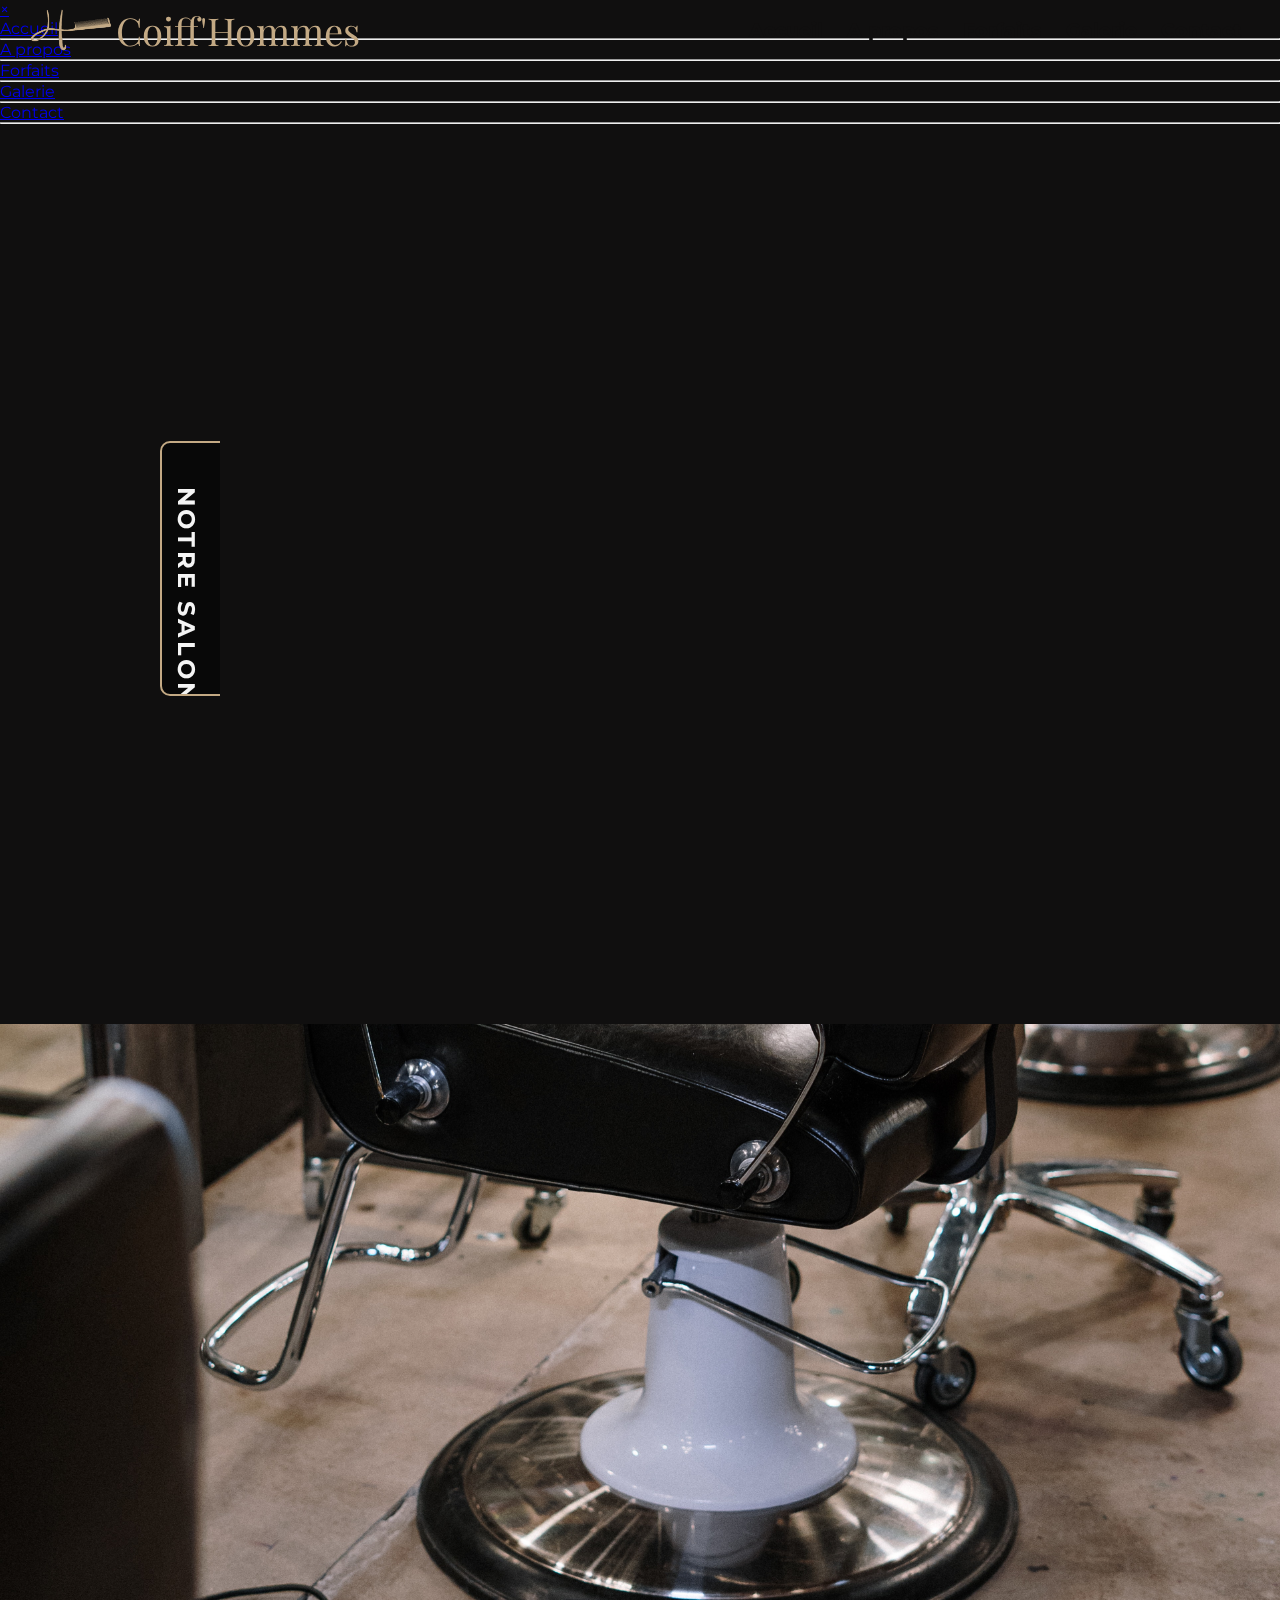
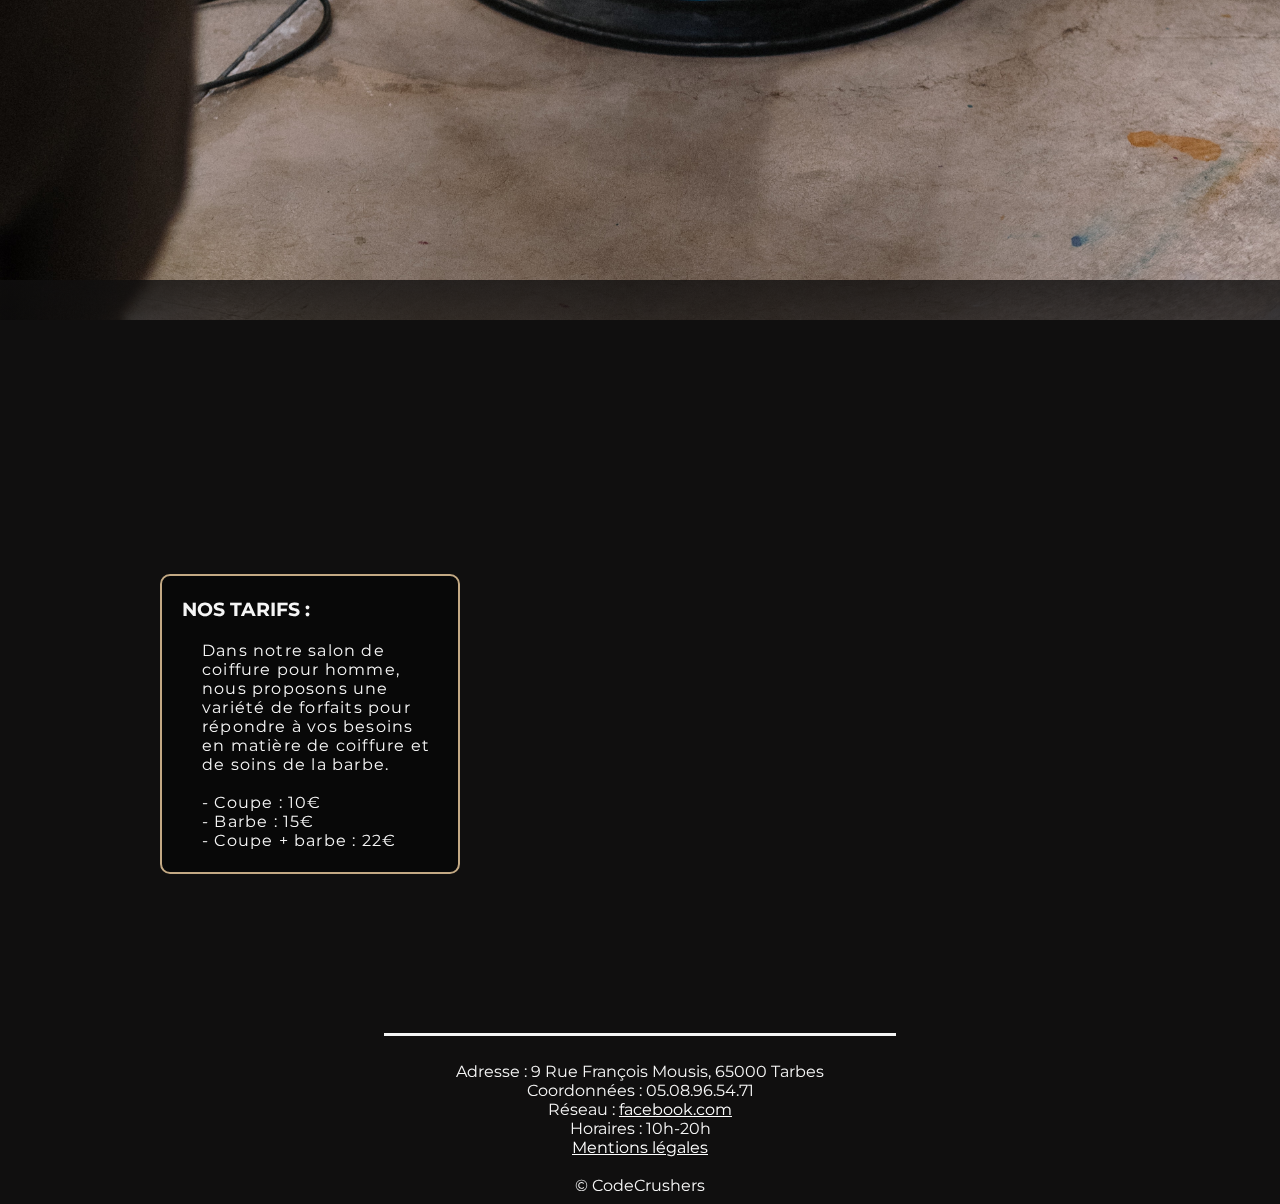
==== commit c5176fbc: "index burg" ====
--- a/index.html
+++ b/index.html
@@ -43,9 +43,53 @@
                     <a href="contact.php">Contact</a>
                     <span></span>
                 </li>
+                <a href="#" id="openBtn">
+                    <span class="burger-icon">
+                      <span></span>
+                      <span></span>
+                      <span></span>
+                    </span>
+                </a>
+
             </ul>
         </nav>
     </header>
+
+    <div id="mySidenav" class="sidenav">
+        <div id="backBurg">
+            
+        </div>
+    <a id="closeBtn" href="#" class="close">×</a>
+    <ul>
+    <li>
+        <a href="index.html#section-one">Accueil</a>
+        <hr>
+        <span></span>
+    </li>
+    <li>
+        <a href="index.html#section-two">A propos</a>
+        <hr>
+        <span></span>
+    </li>
+    <li>
+        <a href="index.html#section-three">Forfaits</a>
+        <hr>
+        <span></span>
+    </li>
+    <li>
+        <a href="gallery.html">Galerie</a>
+        <hr>
+        <span></span>
+    </li>
+    <li>
+        <a href="contact.php">Contact</a>
+        <hr>
+        <span></span>
+    </li>
+
+    </ul>
+  </div>
+
 
     <div id="main">
         <section id="section-one">
